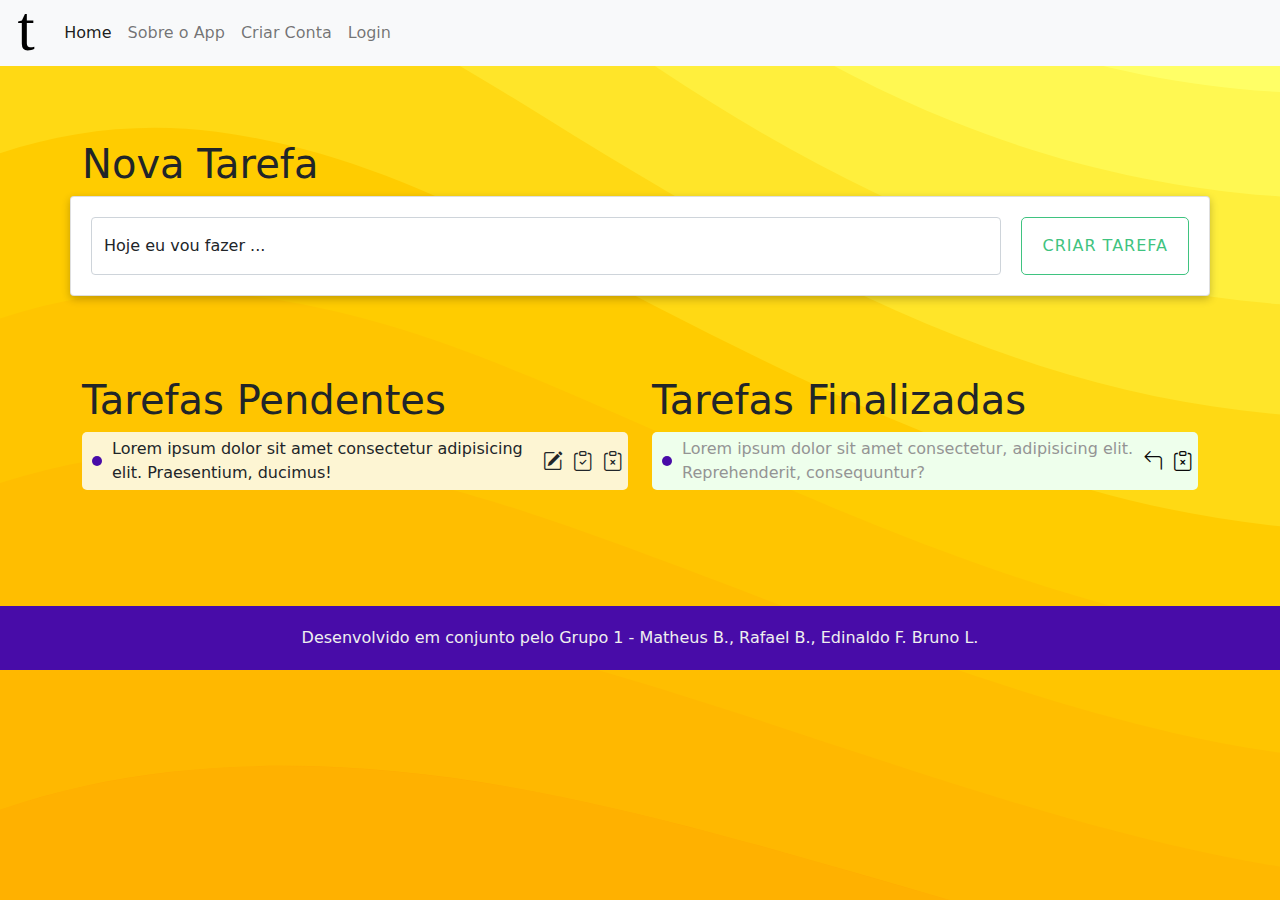
==== app.html @ 160b7380 "wip: update task data" ====
<!DOCTYPE html>
<html lang="en">

<head>
  <meta charset="UTF-8">
  <meta http-equiv="X-UA-Compatible" content="IE=edge">
  <meta name="viewport" content="width=device-width, initial-scale=1.0">
  <title>Nome do Usuário - ToDo App</title>
  <link rel="stylesheet" href="./assets/css/bootstrap.min.css">
  <link rel="stylesheet" href="./assets/css/bootstrap-icons.css">
  <link rel="stylesheet" href="./assets/css/style.css">
</head>

<body>
  <header>
    <nav class="navbar navbar-expand-lg navbar-light bg-light">
      <div class="container-fluid">
        <a class="navbar-brand" href="#"><img src="./assets/img/logo.svg" alt="Logo ToDo App"></a>
        <button class="navbar-toggler" type="button" data-bs-toggle="collapse" data-bs-target="#navbarSupportedContent"
          aria-controls="navbarSupportedContent" aria-expanded="false" aria-label="Toggle navigation">
          <span class="navbar-toggler-icon"></span>
        </button>
        <div class="collapse navbar-collapse" id="navbarSupportedContent">
          <ul class="navbar-nav me-auto mb-2 mb-lg-0">
            <li class="nav-item">
              <a class="nav-link active" aria-current="page" href="#top">Home</a>
            </li>
            <li class="nav-item">
              <a class="nav-link" aria-current="page" href="#about">Sobre o App</a>
            </li>
            <li class="nav-item">
              <a class="nav-link" href="createAccount.html">Criar Conta</a>
            </li>
            <li class="nav-item">
              <a class="nav-link" href="login.html">Login</a>
            </li>
          </ul>
        </div>
      </div>
    </nav>
  </header>

  <main class="app" id="main-app">
    <div class="container">
      <section class="novaTarefa">
        <h1>Nova Tarefa</h1>

        <div class="row">
          <div class="card">

            <form class="form-nova-tarefa" id="form-tarefa">
              <div class="form-floating">
                <input type="text" name="inputNovaTarefa" id="inputNovaTarefa" class="form-control" placeholder="">
                <label for="inputNovaTarefa">Hoje eu vou fazer ...</label>
              </div>
              <button type="submit" class="button">Criar Tarefa</button>
            </form>

          </div>
        </div>
      </section>

      <div class="row tarefas">
        <div class="col-12 col-lg-6">

          <section class="tarefasPendentes">
            <h1>Tarefas Pendentes</h1>

            <ul class="lista-tarefas" id="tarefas-pendentes">
              <li>Lorem ipsum dolor sit amet consectetur adipisicing elit. Praesentium, ducimus!<i
                  class="bi bi-pencil-square"></i><i class="bi bi-clipboard-check"></i><i class="bi bi-clipboard-x"></i>
              </li>
            </ul>

          </section>

        </div>

        <div class="col-12 col-lg-6">

          <section class="tarefasFinalizadas">
            <h1>Tarefas Finalizadas</h1>

            <ul class="lista-tarefas" id="tarefas-finalizadas">
              <li>Lorem ipsum dolor sit amet consectetur, adipisicing elit. Reprehenderit, consequuntur? <i
                  class="bi bi-arrow-90deg-left"></i><i class="bi bi-clipboard-x"></i></li>
            </ul>
          </section>

        </div>
      </div>

    </div>

    <div class="modal fade" id="modalUpdateTask" tabindex="-1" aria-labelledby="modalUpdateTaskLabel"
      aria-hidden="true">
      <div class="modal-dialog">
        <div class="modal-content">
          <div class="modal-header">
            <h5 class="modal-title" id="modalUpdateTaskLabel">Atualizar Tarefa</h5>
            <button type="button" class="btn-close" data-bs-dismiss="modal" aria-label="Close"></button>
          </div>
          <form id="formUpdateTask">
            <div class="modal-body">
              <div class="form-floating">
                <input type="text" name="inputUpdateTarefa" id="inputUpdateTarefa" class="form-control" placeholder="Tarefa">
                <label for="tarefa">Tarefa</label>
              </div>
              <input type="checkbox" name="completedTask" id="checkCompletedTask"><label for="completedTask">Tarefa Concluida</label>
            </div>
            <div class="modal-footer">
              <button type="button" class="btn btn-secondary" data-bs-dismiss="modal">Close</button>
              <button type="submit" class="btn btn-primary">Save changes</button>
            </div>
          </form>
        </div>
      </div>
    </div>

  </main>

  <footer>
    Desenvolvido em conjunto pelo Grupo 1 - Matheus B., Rafael B., Edinaldo F. Bruno L.
  </footer>

  <script src="./assets/js/bootstrap.min.js"></script>
  <script src="./assets/js/task.js"></script>

</body>

</html>
---- assets/css/style.css ----
body {
  background-color: #ffaa00;
  background-image: url("data:image/svg+xml,%3Csvg xmlns='http://www.w3.org/2000/svg' width='100%25' height='100%25' viewBox='0 0 1600 800'%3E%3Cg %3E%3Cpath fill='%23ffb100' d='M486 705.8c-109.3-21.8-223.4-32.2-335.3-19.4C99.5 692.1 49 703 0 719.8V800h843.8c-115.9-33.2-230.8-68.1-347.6-92.2C492.8 707.1 489.4 706.5 486 705.8z'/%3E%3Cpath fill='%23ffb800' d='M1600 0H0v719.8c49-16.8 99.5-27.8 150.7-33.5c111.9-12.7 226-2.4 335.3 19.4c3.4 0.7 6.8 1.4 10.2 2c116.8 24 231.7 59 347.6 92.2H1600V0z'/%3E%3Cpath fill='%23ffbe00' d='M478.4 581c3.2 0.8 6.4 1.7 9.5 2.5c196.2 52.5 388.7 133.5 593.5 176.6c174.2 36.6 349.5 29.2 518.6-10.2V0H0v574.9c52.3-17.6 106.5-27.7 161.1-30.9C268.4 537.4 375.7 554.2 478.4 581z'/%3E%3Cpath fill='%23ffc500' d='M0 0v429.4c55.6-18.4 113.5-27.3 171.4-27.7c102.8-0.8 203.2 22.7 299.3 54.5c3 1 5.9 2 8.9 3c183.6 62 365.7 146.1 562.4 192.1c186.7 43.7 376.3 34.4 557.9-12.6V0H0z'/%3E%3Cpath fill='%23ffcc00' d='M181.8 259.4c98.2 6 191.9 35.2 281.3 72.1c2.8 1.1 5.5 2.3 8.3 3.4c171 71.6 342.7 158.5 531.3 207.7c198.8 51.8 403.4 40.8 597.3-14.8V0H0v283.2C59 263.6 120.6 255.7 181.8 259.4z'/%3E%3Cpath fill='%23ffd914' d='M1600 0H0v136.3c62.3-20.9 127.7-27.5 192.2-19.2c93.6 12.1 180.5 47.7 263.3 89.6c2.6 1.3 5.1 2.6 7.7 3.9c158.4 81.1 319.7 170.9 500.3 223.2c210.5 61 430.8 49 636.6-16.6V0z'/%3E%3Cpath fill='%23ffe529' d='M454.9 86.3C600.7 177 751.6 269.3 924.1 325c208.6 67.4 431.3 60.8 637.9-5.3c12.8-4.1 25.4-8.4 38.1-12.9V0H288.1c56 21.3 108.7 50.6 159.7 82C450.2 83.4 452.5 84.9 454.9 86.3z'/%3E%3Cpath fill='%23ffef3d' d='M1600 0H498c118.1 85.8 243.5 164.5 386.8 216.2c191.8 69.2 400 74.7 595 21.1c40.8-11.2 81.1-25.2 120.3-41.7V0z'/%3E%3Cpath fill='%23fff852' d='M1397.5 154.8c47.2-10.6 93.6-25.3 138.6-43.8c21.7-8.9 43-18.8 63.9-29.5V0H643.4c62.9 41.7 129.7 78.2 202.1 107.4C1020.4 178.1 1214.2 196.1 1397.5 154.8z'/%3E%3Cpath fill='%23ffff66' d='M1315.3 72.4c75.3-12.6 148.9-37.1 216.8-72.4h-723C966.8 71 1144.7 101 1315.3 72.4z'/%3E%3C/g%3E%3C/svg%3E");
  background-attachment: fixed;
  background-size: cover;
}

@-webkit-keyframes pendingTask {
  0% {
    background-color: #f9690e;
  }
  100% {
    background-color: #f39c12;
  }
}

@keyframes pendingTask {
  0% {
    background-color: #f9690e;
  }
  100% {
    background-color: #f39c12;
  }
}

@-webkit-keyframes finishedTask {
  0% {
    background-color: #1e824c;
  }
  100% {
    background-color: #2ecc71;
  }
}

@keyframes finishedTask {
  0% {
    background-color: #1e824c;
  }
  100% {
    background-color: #2ecc71;
  }
}

header {
  position: fixed;
  width: 100%;
  z-index: 999;
}

nav .navbar-brand img {
  max-height: 40px;
}

section {
  padding: 80px 0;
}

.intro {
  padding-top: 140px;
  display: -webkit-box;
  display: -ms-flexbox;
  display: flex;
  -webkit-box-pack: center;
      -ms-flex-pack: center;
          justify-content: center;
  -webkit-box-align: center;
      -ms-flex-align: center;
          align-items: center;
}

.intro .logo {
  max-height: 400px;
  margin: 0 auto;
}

.intro .texto-intro, .intro .form-intro {
  display: -webkit-box;
  display: -ms-flexbox;
  display: flex;
  -webkit-box-orient: vertical;
  -webkit-box-direction: normal;
      -ms-flex-direction: column;
          flex-direction: column;
  -webkit-box-align: center;
      -ms-flex-align: center;
          align-items: center;
  gap: 20px;
}

.login .intro {
  height: 100vh;
}

.step-create-account {
  counter-reset: li;
  list-style: none;
  padding: 0;
  display: -webkit-box;
  display: -ms-flexbox;
  display: flex;
  -webkit-box-orient: vertical;
  -webkit-box-direction: normal;
      -ms-flex-direction: column;
          flex-direction: column;
  gap: 10px;
}

.step-create-account li {
  background-color: #fff;
  border-radius: 30px 5px 5px 30px;
  padding: 5px 15px 5px 5px;
}

.step-create-account li::before {
  content: counter(li);
  counter-increment: li;
  background: #480ca8;
  color: #efefef;
  width: 2rem;
  height: 2rem;
  display: -webkit-inline-box;
  display: -ms-inline-flexbox;
  display: inline-flex;
  -webkit-box-align: center;
      -ms-flex-align: center;
          align-items: center;
  -webkit-box-pack: center;
      -ms-flex-pack: center;
          justify-content: center;
  border: 3px solid #fff;
  font-weight: bold;
  border-radius: 50%;
  margin-right: 10px;
}

.button {
  width: -webkit-fit-content;
  width: -moz-fit-content;
  width: fit-content;
  padding: 10px 20px;
  margin: 0 auto;
  border: 1px solid #3fc380;
  border-radius: 5px;
  color: #3fc380;
  background: transparent;
  -webkit-transition: .3s ease-in-out;
  transition: .3s ease-in-out;
  text-transform: uppercase;
  letter-spacing: 1px;
}

.button:hover {
  background: #3fc380;
  color: #efefef;
}

.btn-link {
  color: #480ca8;
  text-decoration: none;
  display: -webkit-box;
  display: -ms-flexbox;
  display: flex;
  -webkit-box-orient: horizontal;
  -webkit-box-direction: normal;
      -ms-flex-direction: row;
          flex-direction: row;
  -webkit-box-align: center;
      -ms-flex-align: center;
          align-items: center;
  -webkit-box-pack: center;
      -ms-flex-pack: center;
          justify-content: center;
  gap: 5px;
}

.btn-link::after {
  content: '\F135';
  font-family: "bootstrap-icons";
  -webkit-transition: .3s ease-in-out;
  transition: .3s ease-in-out;
  font-size: 1.25rem;
}

.btn-link:hover::after {
  -webkit-transform: translateX(10px);
          transform: translateX(10px);
}

.btn-link:hover {
  color: #480ca8;
}

.form-data {
  padding: 20px;
  display: -webkit-box;
  display: -ms-flexbox;
  display: flex;
  -webkit-box-orient: vertical;
  -webkit-box-direction: normal;
      -ms-flex-direction: column;
          flex-direction: column;
  gap: 20px;
  background: #fff;
  border-radius: 5px;
  width: 80%;
  margin: 0 auto;
  -webkit-box-shadow: rgba(0, 0, 0, 0.24) 0px 3px 8px;
          box-shadow: rgba(0, 0, 0, 0.24) 0px 3px 8px;
}

.form-data input {
  border: 1px solid #d2d7d3;
  padding: 5px;
  border-radius: 5px;
}

.about .img-about img {
  width: 100%;
}

.app .card {
  padding: 20px;
  -webkit-box-shadow: rgba(0, 0, 0, 0.24) 0px 3px 8px;
          box-shadow: rgba(0, 0, 0, 0.24) 0px 3px 8px;
}

.app section {
  padding: 0;
}

.app .novaTarefa {
  padding-top: 140px;
}

.app .tarefas {
  padding: 80px 0;
}

.form-nova-tarefa {
  display: -webkit-box;
  display: -ms-flexbox;
  display: flex;
}

.form-nova-tarefa .form-floating {
  -webkit-box-flex: 1;
      -ms-flex-positive: 1;
          flex-grow: 1;
  padding-right: 20px;
}

.lista-tarefas {
  list-style: none;
  padding: 0;
  display: -webkit-box;
  display: -ms-flexbox;
  display: flex;
  -webkit-box-orient: vertical;
  -webkit-box-direction: normal;
      -ms-flex-direction: column;
          flex-direction: column;
  gap: 10px;
}

.lista-tarefas li {
  background-color: #fff;
  border-radius: 5px;
  padding: 5px;
  display: -webkit-box;
  display: -ms-flexbox;
  display: flex;
  -webkit-box-pack: center;
      -ms-flex-pack: center;
          justify-content: center;
  -webkit-box-align: center;
      -ms-flex-align: center;
          align-items: center;
  gap: 10px;
}

.lista-tarefas li::before {
  content: '';
  background: #480ca8;
  color: #efefef;
  display: block;
  width: 10px;
  height: 10px;
  font-weight: bold;
  border-radius: 50%;
  -ms-flex-negative: 0;
      flex-shrink: 0;
  margin-left: 5px;
}

.lista-tarefas li i {
  font-size: 1.25rem;
}

.tarefasPendentes li {
  background-color: #fdf5d3;
}

.tarefasPendentes li::before {
  -webkit-animation-name: pendingTask;
          animation-name: pendingTask;
  -webkit-animation-duration: 1s;
          animation-duration: 1s;
  -webkit-animation-iteration-count: infinite;
          animation-iteration-count: infinite;
  -webkit-animation-direction: alternate;
          animation-direction: alternate;
}

.tarefasFinalizadas li {
  background-color: #eeffec;
  color: #949494;
}

.tarefasFinalizadas li::before {
  -webkit-animation-name: finishedTask;
          animation-name: finishedTask;
  -webkit-animation-duration: 1s;
          animation-duration: 1s;
  -webkit-animation-iteration-count: infinite;
          animation-iteration-count: infinite;
  -webkit-animation-direction: alternate;
          animation-direction: alternate;
}

.tarefasFinalizadas li i {
  color: #0a0a0a;
}

footer {
  margin-top: 20px;
  text-align: center;
  background: #480ca8;
  color: #efefef;
  padding: 20px;
}
/*# sourceMappingURL=style.css.map */
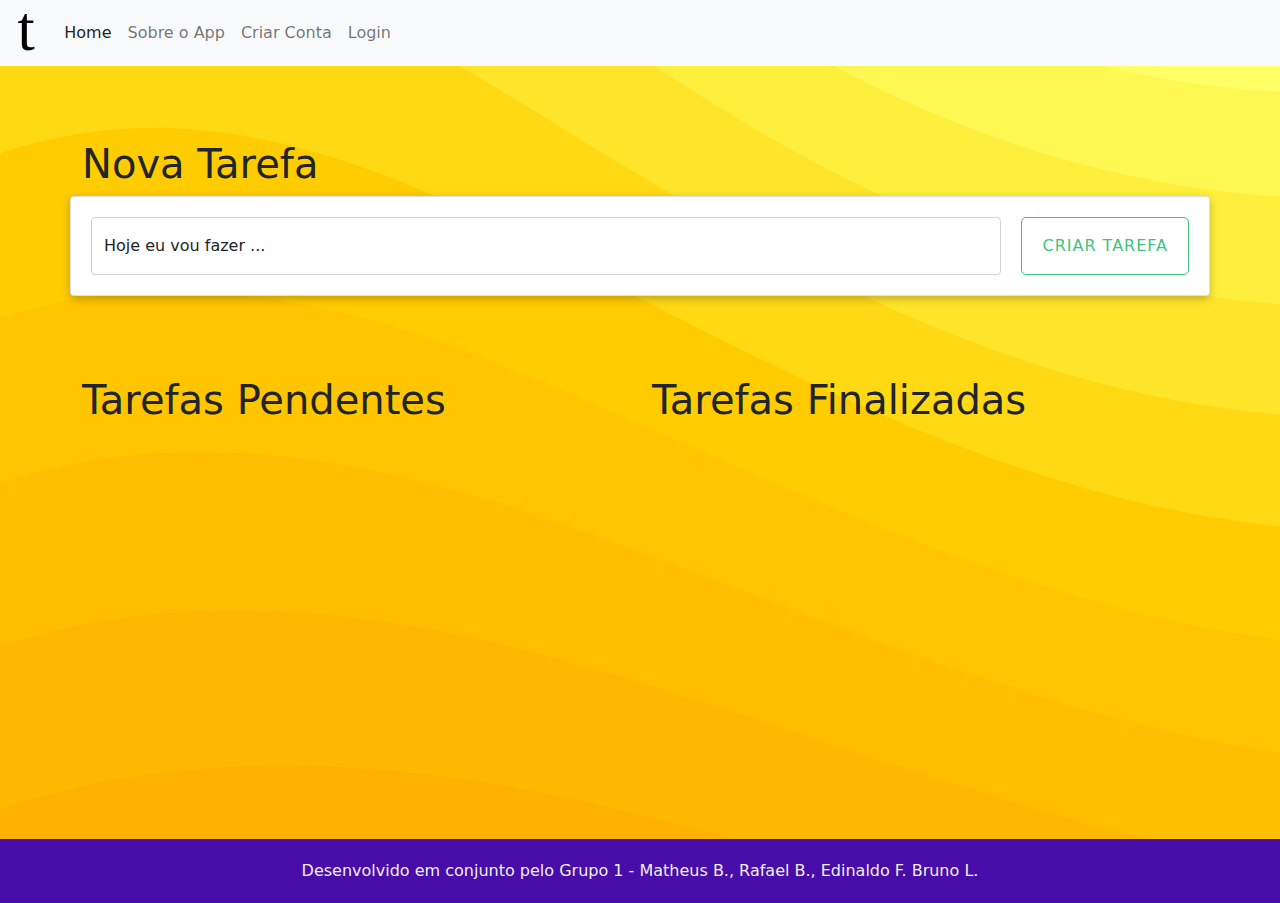
==== commit 6a0114ed: "add: first load working" ====
--- a/app.html
+++ b/app.html
@@ -67,9 +67,6 @@
             <h1>Tarefas Pendentes</h1>
 
             <ul class="lista-tarefas" id="tarefas-pendentes">
-              <li>Lorem ipsum dolor sit amet consectetur adipisicing elit. Praesentium, ducimus!<i
-                  class="bi bi-pencil-square"></i><i class="bi bi-clipboard-check"></i><i class="bi bi-clipboard-x"></i>
-              </li>
             </ul>
 
           </section>
@@ -82,14 +79,11 @@
             <h1>Tarefas Finalizadas</h1>
 
             <ul class="lista-tarefas" id="tarefas-finalizadas">
-              <li>Lorem ipsum dolor sit amet consectetur, adipisicing elit. Reprehenderit, consequuntur? <i
-                  class="bi bi-arrow-90deg-left"></i><i class="bi bi-clipboard-x"></i></li>
             </ul>
           </section>
 
         </div>
       </div>
-
     </div>
 
     <div class="modal fade" id="modalUpdateTask" tabindex="-1" aria-labelledby="modalUpdateTaskLabel"
@@ -100,17 +94,23 @@
             <h5 class="modal-title" id="modalUpdateTaskLabel">Atualizar Tarefa</h5>
             <button type="button" class="btn-close" data-bs-dismiss="modal" aria-label="Close"></button>
           </div>
-          <form id="formUpdateTask">
+          <form id="form-update-task">
             <div class="modal-body">
-              <div class="form-floating">
+              <div class="form-floating mb-3">
                 <input type="text" name="inputUpdateTarefa" id="inputUpdateTarefa" class="form-control" placeholder="Tarefa">
                 <label for="tarefa">Tarefa</label>
               </div>
-              <input type="checkbox" name="completedTask" id="checkCompletedTask"><label for="completedTask">Tarefa Concluida</label>
+              <div class="form-check form-switch">
+                <input class="form-check-input" type="checkbox" name="checkCompletedTask" id="checkCompletedTask">
+                <label class="form-check-label" for="checkCompletedTask">Tarefa concluída</label>
+              </div>
+
+              <input type="checkbox" name="checkboxFirstState" id="checkboxFirstState" class="d-none">
+
             </div>
             <div class="modal-footer">
-              <button type="button" class="btn btn-secondary" data-bs-dismiss="modal">Close</button>
-              <button type="submit" class="btn btn-primary">Save changes</button>
+              <button type="button" class="btn btn-secondary" data-bs-dismiss="modal">Fechar</button>
+              <button type="submit" class="btn btn-primary">Salvar Alterações</button>
             </div>
           </form>
         </div>
--- a/assets/css/style.css
+++ b/assets/css/style.css
@@ -218,6 +218,10 @@
   width: 100%;
 }
 
+.app {
+  min-height: 91vh;
+}
+
 .app .card {
   padding: 20px;
   -webkit-box-shadow: rgba(0, 0, 0, 0.24) 0px 3px 8px;
@@ -269,9 +273,9 @@
   display: -webkit-box;
   display: -ms-flexbox;
   display: flex;
-  -webkit-box-pack: center;
-      -ms-flex-pack: center;
-          justify-content: center;
+  -webkit-box-pack: justify;
+      -ms-flex-pack: justify;
+          justify-content: space-between;
   -webkit-box-align: center;
       -ms-flex-align: center;
           align-items: center;
@@ -292,6 +296,20 @@
   margin-left: 5px;
 }
 
+.lista-tarefas li div {
+  display: -webkit-box;
+  display: -ms-flexbox;
+  display: flex;
+  gap: 10px;
+}
+
+.lista-tarefas li span {
+  -webkit-box-flex: 1;
+      -ms-flex-positive: 1;
+          flex-grow: 1;
+  text-align: left;
+}
+
 .lista-tarefas li i {
   font-size: 1.25rem;
 }
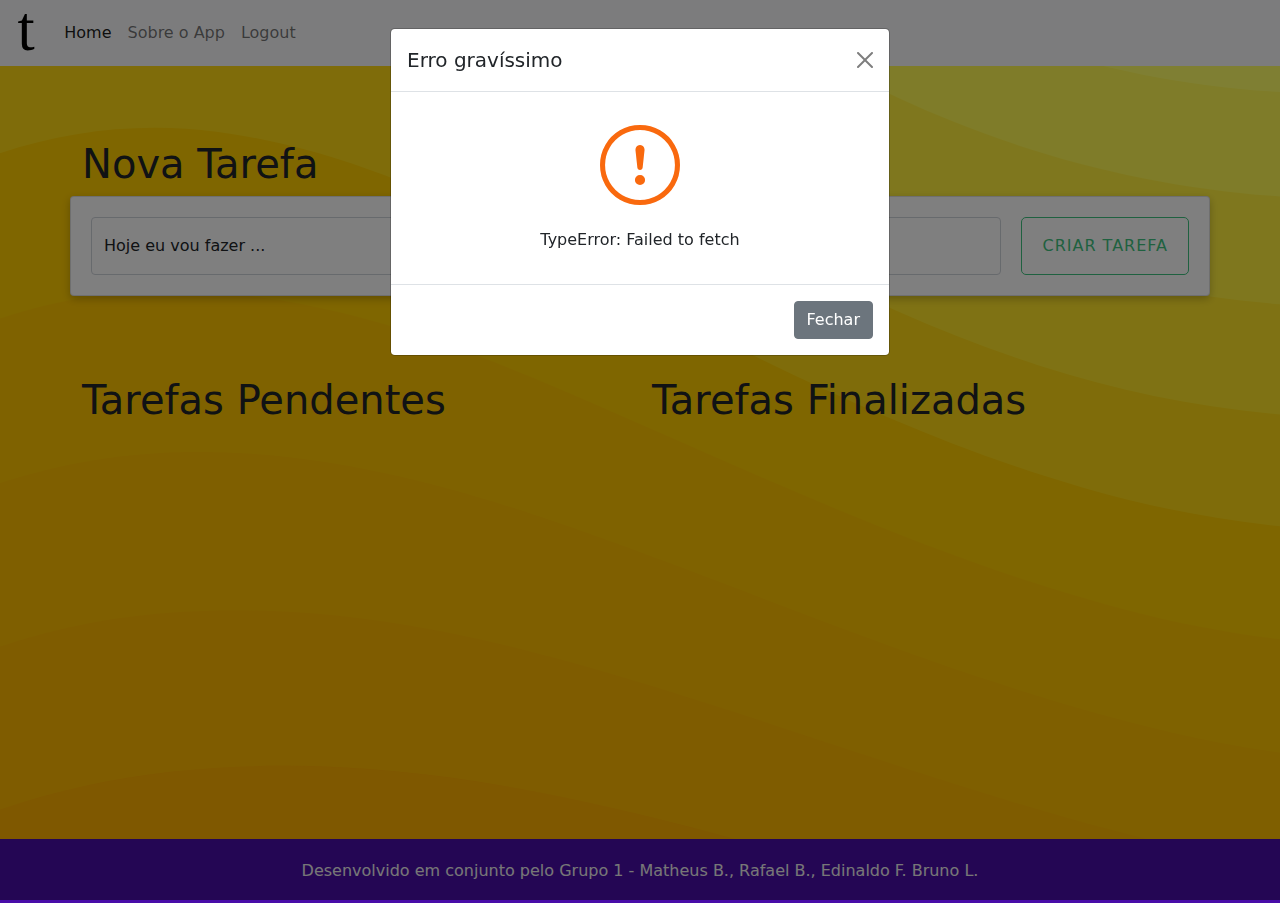
==== commit 867cdf66: "add: Message Modal and Logout function" ====
--- a/app.html
+++ b/app.html
@@ -23,16 +23,13 @@
         <div class="collapse navbar-collapse" id="navbarSupportedContent">
           <ul class="navbar-nav me-auto mb-2 mb-lg-0">
             <li class="nav-item">
-              <a class="nav-link active" aria-current="page" href="#top">Home</a>
+              <a class="nav-link active" aria-current="page" href="index.html">Home</a>
             </li>
             <li class="nav-item">
-              <a class="nav-link" aria-current="page" href="#about">Sobre o App</a>
+              <a class="nav-link" aria-current="page" href="index.html#about">Sobre o App</a>
             </li>
             <li class="nav-item">
-              <a class="nav-link" href="createAccount.html">Criar Conta</a>
-            </li>
-            <li class="nav-item">
-              <a class="nav-link" href="login.html">Login</a>
+              <a class="nav-link" id="logout">Logout</a>
             </li>
           </ul>
         </div>
@@ -86,6 +83,30 @@
       </div>
     </div>
 
+    <!-- Modal de mensagem -->
+
+    <div class="modal fade" id="modalMessage" tabindex="-1" aria-labelledby="modalUpdateTaskLabel" aria-hidden="true">
+      <div class="modal-dialog">
+        <div class="modal-content">
+          <div class="modal-header">
+            <h5 class="modal-title" id="modalMessageTitle"></h5>
+            <button type="button" class="btn-close" data-bs-dismiss="modal" aria-label="Close"></button>
+          </div>
+          <div class="modal-body">
+            <i class="bi" id="modalMessageIcon"></i>
+            <p id="modalMessageBody"></p>
+          </div>
+          <div class="modal-footer">
+            <button type="button" class="btn btn-secondary" data-bs-dismiss="modal">Fechar</button>
+            <!-- <button type="button" class="btn btn-primary">Save changes</button> -->
+          </div>
+        </div>
+      </div>
+    </div>
+
+
+    <!-- Modal do formulário de alteração da tarefa -->
+
     <div class="modal fade" id="modalUpdateTask" tabindex="-1" aria-labelledby="modalUpdateTaskLabel"
       aria-hidden="true">
       <div class="modal-dialog">
@@ -97,7 +118,8 @@
           <form id="form-update-task">
             <div class="modal-body">
               <div class="form-floating mb-3">
-                <input type="text" name="inputUpdateTarefa" id="inputUpdateTarefa" class="form-control" placeholder="Tarefa">
+                <input type="text" name="inputUpdateTarefa" id="inputUpdateTarefa" class="form-control"
+                  placeholder="Tarefa">
                 <label for="tarefa">Tarefa</label>
               </div>
               <div class="form-check form-switch">
--- a/assets/css/style.css
+++ b/assets/css/style.css
@@ -349,6 +349,22 @@
   color: #0a0a0a;
 }
 
+#modalMessage .modal-body {
+  text-align: center;
+}
+
+#modalMessage i {
+  font-size: 5rem;
+}
+
+#modalMessage .bi-exclamation-circle {
+  color: #f9690e;
+}
+
+#modalMessage .bi-info-circle {
+  color: #26a65b;
+}
+
 footer {
   margin-top: 20px;
   text-align: center;
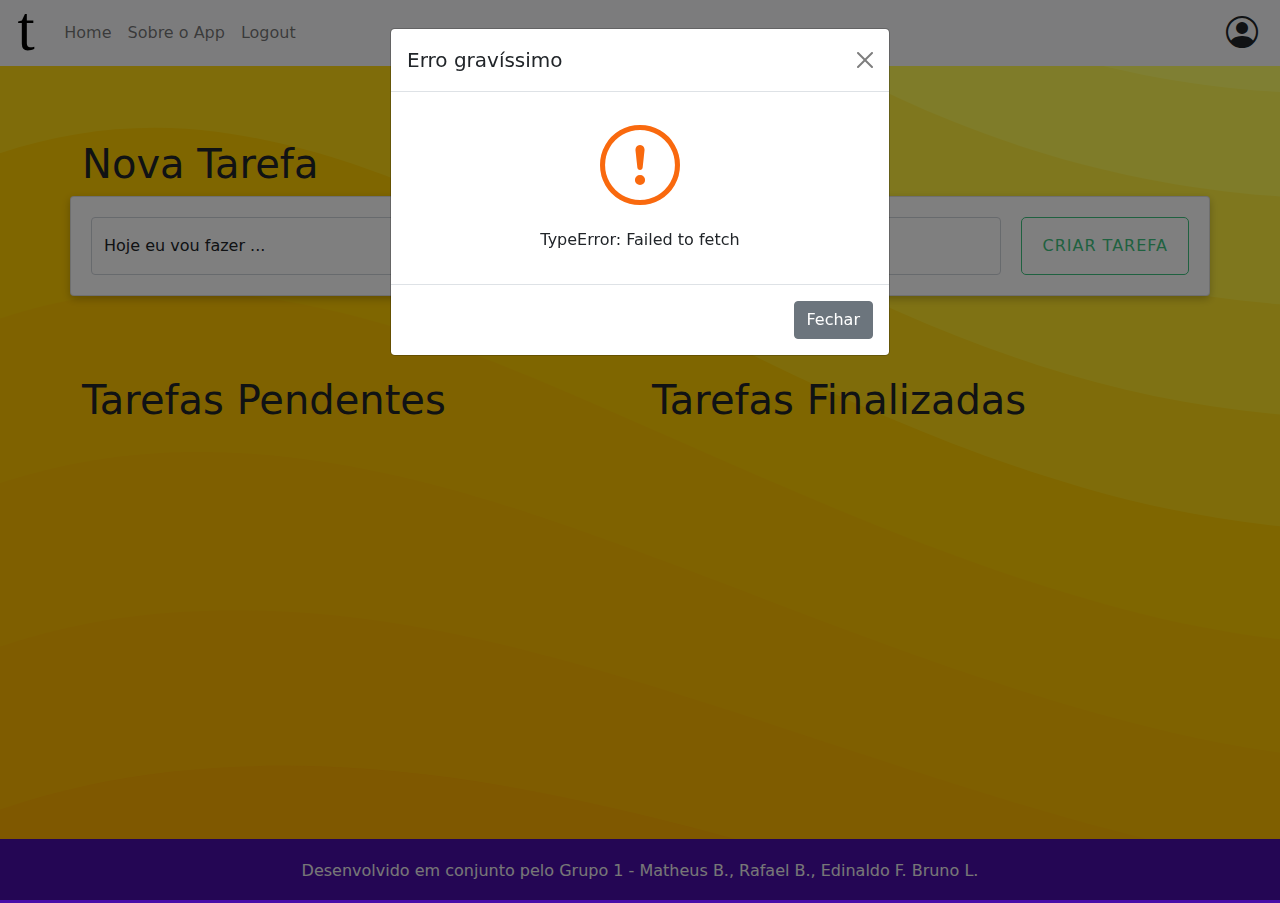
==== commit 55745895: "add: versão final 1.0" ====
--- a/app.html
+++ b/app.html
@@ -23,7 +23,7 @@
         <div class="collapse navbar-collapse" id="navbarSupportedContent">
           <ul class="navbar-nav me-auto mb-2 mb-lg-0">
             <li class="nav-item">
-              <a class="nav-link active" aria-current="page" href="index.html">Home</a>
+              <a class="nav-link" aria-current="page" href="index.html">Home</a>
             </li>
             <li class="nav-item">
               <a class="nav-link" aria-current="page" href="index.html#about">Sobre o App</a>
@@ -32,6 +32,14 @@
               <a class="nav-link" id="logout">Logout</a>
             </li>
           </ul>
+        </div>
+
+        <div class="d-flex flex-row user-data">
+          <i class="bi bi-person-circle"></i>
+          <div class="d-flex flex-column">
+            <p id="userName"></p>
+            <p id="userEmail"></p>
+          </div>    
         </div>
       </div>
     </nav>
@@ -50,7 +58,7 @@
                 <input type="text" name="inputNovaTarefa" id="inputNovaTarefa" class="form-control" placeholder="">
                 <label for="inputNovaTarefa">Hoje eu vou fazer ...</label>
               </div>
-              <button type="submit" class="button">Criar Tarefa</button>
+              <button type="submit" class="button" id="createTaskBtn" name="createTaskBtn">Criar Tarefa <span class="spinner-border text-success d-none" role="status" id="newTaskSpinner"></span></button>
             </form>
 
           </div>
--- a/assets/css/style.css
+++ b/assets/css/style.css
@@ -53,6 +53,16 @@
 
 section {
   padding: 80px 0;
+}
+
+button {
+  display: -webkit-box;
+  display: -ms-flexbox;
+  display: flex;
+  -webkit-box-align: center;
+      -ms-flex-align: center;
+          align-items: center;
+  gap: 10px;
 }
 
 .intro {
@@ -365,6 +375,16 @@
   color: #26a65b;
 }
 
+.user-data p {
+  margin: 0;
+  padding: 0;
+}
+
+.user-data i {
+  font-size: 2rem;
+  margin-right: 10px;
+}
+
 footer {
   margin-top: 20px;
   text-align: center;
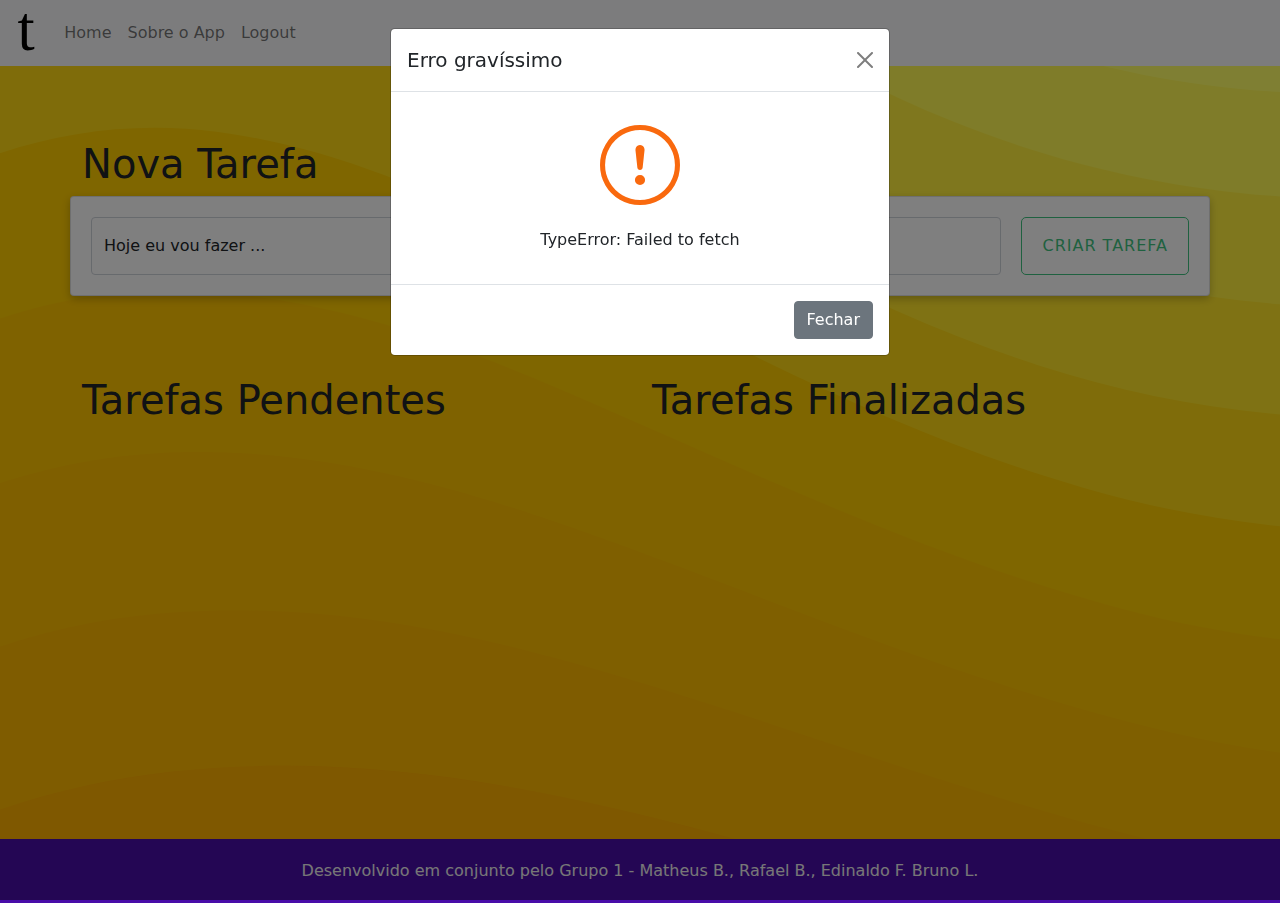
==== commit 037ac261: "fix: user Icon" ====
--- a/app.html
+++ b/app.html
@@ -35,7 +35,7 @@
         </div>
 
         <div class="d-flex flex-row user-data">
-          <i class="bi bi-person-circle"></i>
+          <i class="bi bi-person-circle d-none" id="iconUser"></i>
           <div class="d-flex flex-column">
             <p id="userName"></p>
             <p id="userEmail"></p>
--- a/assets/css/style.css
+++ b/assets/css/style.css
@@ -63,6 +63,10 @@
       -ms-flex-align: center;
           align-items: center;
   gap: 10px;
+}
+
+a {
+  cursor: pointer;
 }
 
 .intro {
